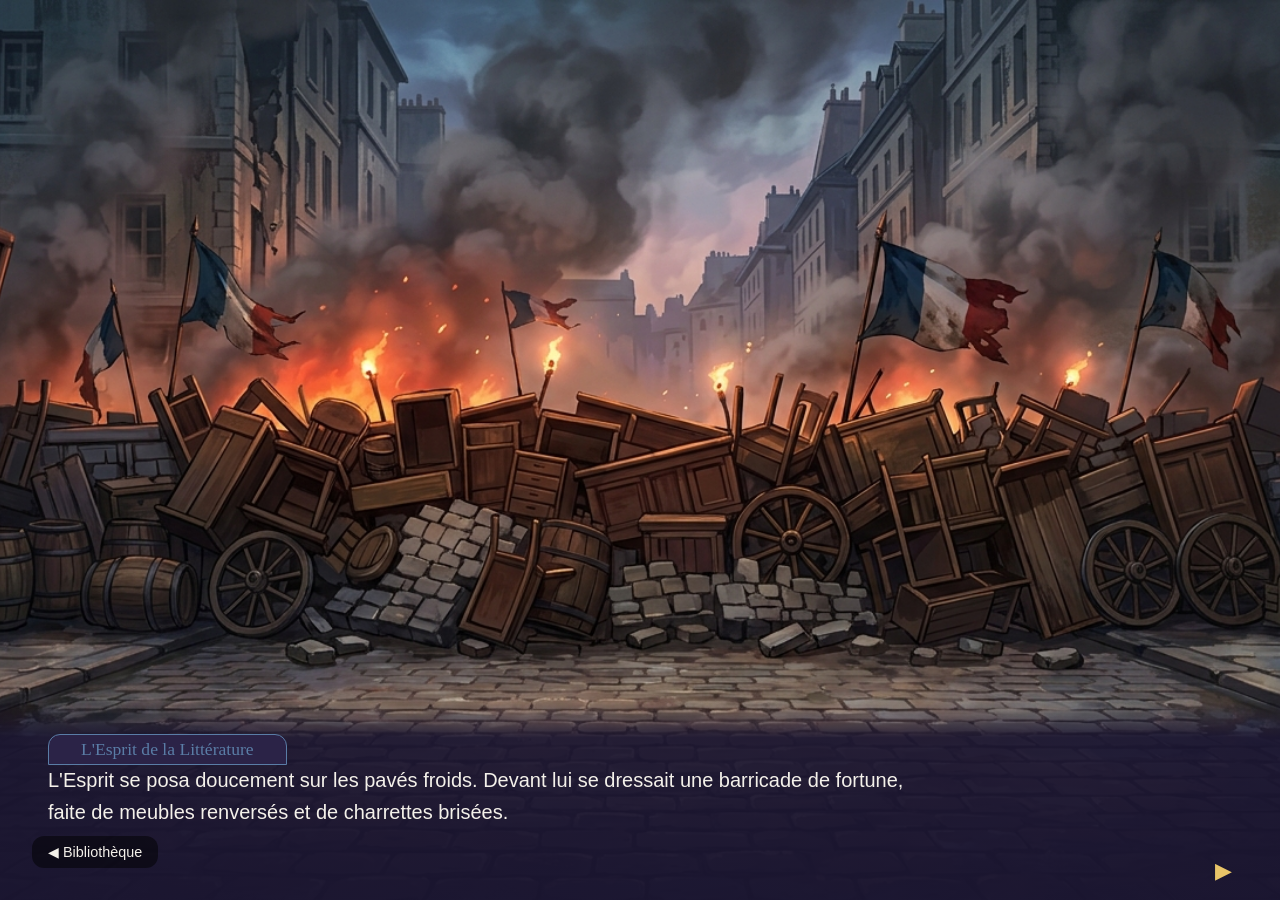
==== mondes/hugo.html @ a12f7cd7 "Add files via upload" ====
<!DOCTYPE html>
<html lang="fr">
<head>
<meta charset="UTF-8">
<meta name="viewport" content="width=device-width, initial-scale=1.0">
<title>Le Manuscrit des Mondes — Monde 1 : Victor Hugo</title>
<link rel="stylesheet" href="/css/main.css">
<link rel="stylesheet" href="/css/vn.css">
<link rel="stylesheet" href="/css/minigames.css">
</head>
<body>

  <!-- Bouton retour au hub, toujours visible -->
  <button id="btn-back-to-hub" class="btn-skip" style="left:var(--space-lg); right:auto; z-index: 50;">◀ Bibliothèque</button>

  <!-- ============ ÉCRAN : VISUAL NOVEL ============ -->
  <section id="screen-vn" class="screen active">
    <div class="vn-background">
      <img id="vn-bg-image" src="" alt="">
    </div>

    <div class="vn-portraits">
      <img id="vn-portrait-left"  class="vn-portrait portrait-left"  src="" alt="">
      <img id="vn-portrait-right" class="vn-portrait portrait-right" src="" alt="">
    </div>

    <div id="vn-dialogue-box" class="vn-dialogue-box">
      <div id="vn-speaker-name" class="vn-speaker-name"></div>
      <div id="vn-text" class="vn-text"></div>
      <button id="vn-next-btn" class="vn-next-indicator" aria-label="Continuer">▶</button>
    </div>

    <!-- Zone de choix / QCM -->
    <div id="vn-choices" class="vn-choices hidden"></div>

    <!-- Zone "texte à trous" (exercice d'évaluation formative) -->
    <div id="vn-fill-blank" class="vn-fill-blank hidden">
      <p id="vn-fill-text"></p>
      <button id="vn-fill-validate" class="btn-primary">Valider</button>
    </div>
  </section>

  <!-- ============ ÉCRAN : MINI-JEU ============ -->
  <section id="screen-minigame" class="screen">
    <div class="minigame-header">
      <span id="minigame-title"></span>
      <span id="minigame-objective"></span>
    </div>
    <canvas id="minigame-canvas"></canvas>
    <div id="minigame-ui" class="minigame-ui"></div>
  </section>

  <!-- ============ OVERLAY : TRANSITION ============ -->
  <div id="transition-overlay" class="transition-overlay"></div>

  <!-- ============ SCRIPTS ============ -->
  <!-- Cœur, commun à tous les mondes -->
  <script src="/js/core/gameState.js"></script>
  <script src="/js/vn/vnEngine.js"></script>
  <script src="/js/vn/vnParser.js"></script>
  <script src="/js/core/sceneManager.js"></script>

  <!-- Mini-jeux propres au Monde 1 (Hugo) uniquement -->
  <script src="/js/minigames/mg-ponctuation.js"></script>
  <script src="/js/minigames/mg-ordre-mots.js"></script>
  <script src="/js/minigames/mg-subordonnees.js"></script>
  <script src="/js/minigames/mg-coherence-paragraphe.js"></script>
  <script src="/js/minigames/mg-selection-info.js"></script>
  <script src="/js/minigames/mg-construction-recit.js"></script>

  <!-- Démarrage de CE monde -->
  <script>
    document.getElementById("btn-back-to-hub").addEventListener("click", () => {
      window.location.href = "/index.html";
    });

    document.addEventListener("DOMContentLoaded", () => {
      try {
        SceneManager.startWorld("hugo");
      } catch (err) {
        console.error("Erreur au démarrage du Monde 1 (Hugo) :", err);
      }
    });
  </script>
</body>
</html>
---- css/main.css ----
/* ============================================================
   LE MANUSCRIT DES MONDES — main.css
   Design tokens & structure générale
   ============================================================ */

:root {
  /* --- Palette globale (identité commune à tous les mondes) --- */
  --color-bg-deep:      #1a1530;   /* violet nuit profond, fond de la bibliothèque */
  --color-bg-panel:     #2b2347;   /* panneaux UI */
  --color-ink:          #f4f1ea;   /* texte clair */
  --color-ink-dim:      #c9c2e0;   /* texte secondaire */
  --color-accent-gold:  #e8c468;   /* or — l'Esprit, les clés */
  --color-accent-glow:  #9d8cff;   /* lueur magique */
  --color-danger:       #d9534f;
  --color-success:      #6fcf97;

  /* --- Couleur d'accent par monde (sera surchargée par classe .world-N) --- */
  --world-accent: var(--color-accent-glow);

  /* --- Typographie --- */
  --font-display: 'Cinzel', 'Georgia', serif;       /* titres, noms d'auteurs, ambiance "manuscrit" */
  --font-body:    'Nunito', 'Segoe UI', sans-serif;  /* dialogues, lisible pour enfants */
  --font-ui:      'Nunito', sans-serif;

  /* --- Échelle d'espacement --- */
  --space-xs: 4px;
  --space-sm: 8px;
  --space-md: 16px;
  --space-lg: 32px;
  --space-xl: 48px;

  /* --- Rayons / ombres --- */
  --radius-md: 12px;
  --radius-lg: 20px;
  --shadow-panel: 0 8px 32px rgba(0,0,0,0.45);

  /* --- Vitesse des transitions --- */
  --transition-fast: 0.2s;
  --transition-medium: 0.5s;
}

/* ============================================================
   RESET & BASE
   ============================================================ */

* {
  margin: 0;
  padding: 0;
  box-sizing: border-box;
}

html, body {
  width: 100%;
  height: 100%;
  overflow: hidden;
  font-family: var(--font-body);
  background: var(--color-bg-deep);
  color: var(--color-ink);
}

img {
  max-width: 100%;
  display: block;
}

button {
  font-family: var(--font-ui);
  cursor: pointer;
  border: none;
}

button:focus-visible,
[tabindex]:focus-visible {
  outline: 3px solid var(--color-accent-gold);
  outline-offset: 2px;
}

/* ============================================================
   GESTION DES ÉCRANS (un seul visible à la fois)
   ============================================================ */

.screen {
  position: absolute;
  top: 0; left: 0;
  width: 100%; height: 100%;
  display: none;
  flex-direction: column;
  align-items: center;
  justify-content: center;
}

.screen.active {
  display: flex;
}

/* ============================================================
   BOUTONS COMMUNS
   ============================================================ */

.btn-primary,
.btn-secondary {
  font-family: var(--font-display);
  font-size: 1.1rem;
  letter-spacing: 0.05em;
  padding: var(--space-md) var(--space-xl);
  border-radius: var(--radius-lg);
  margin: var(--space-sm);
  transition: transform var(--transition-fast), box-shadow var(--transition-fast);
}

.btn-primary {
  background: linear-gradient(135deg, var(--color-accent-gold), #b9893a);
  color: #2b1f0a;
  box-shadow: 0 4px 16px rgba(232, 196, 104, 0.4);
}

.btn-secondary {
  background: rgba(255,255,255,0.08);
  color: var(--color-ink);
  border: 1px solid rgba(255,255,255,0.2);
}

.btn-primary:hover,
.btn-secondary:hover {
  transform: translateY(-2px);
}

.btn-skip {
  position: absolute;
  bottom: var(--space-lg);
  right: var(--space-lg);
  background: rgba(0,0,0,0.5);
  color: var(--color-ink);
  padding: var(--space-sm) var(--space-md);
  border-radius: var(--radius-md);
  font-size: 0.9rem;
}

/* ============================================================
   ÉCRAN MENU
   ============================================================ */

#screen-menu {
  background: radial-gradient(circle at center, #2b2347 0%, var(--color-bg-deep) 80%);
}

.menu-content {
  text-align: center;
}

.title-game {
  font-family: var(--font-display);
  font-size: 3rem;
  line-height: 1.2;
  margin-bottom: var(--space-xl);
  color: var(--color-ink);
  text-shadow: 0 0 24px var(--color-accent-glow);
}

.title-game span {
  color: var(--color-accent-gold);
}

/* ============================================================
   ÉCRAN INTRO (cinématique vidéo)
   ============================================================ */

#screen-intro {
  background: #000;
  position: relative;
}

#intro-video {
  width: 100%;
  height: 100%;
  object-fit: contain;
}

/* Style des sous-titres natifs : on les rapproche du style du jeu */
#intro-video::cue {
  font-family: var(--font-body);
  font-size: 1.3rem;
  background: rgba(0,0,0,0.6);
  color: var(--color-ink);
}

/* ============================================================
   ÉCRAN CARTE DES MONDES
   ============================================================ */

#screen-map {
  background: linear-gradient(180deg, var(--color-bg-deep) 0%, #100c20 100%);
  padding: var(--space-xl);
}

.map-container {
  width: 100%;
  max-width: 1000px;
  text-align: center;
}

.map-title {
  font-family: var(--font-display);
  font-size: 1.8rem;
  color: var(--color-accent-gold);
  margin-bottom: var(--space-lg);
}

.map-worlds {
  display: grid;
  grid-template-columns: repeat(4, 1fr);
  gap: var(--space-lg);
  margin-bottom: var(--space-lg);
}

.world-portal {
  aspect-ratio: 3/4;
  border-radius: var(--radius-lg);
  background: var(--color-bg-panel);
  border: 2px solid var(--world-accent);
  display: flex;
  flex-direction: column;
  align-items: center;
  justify-content: center;
  font-family: var(--font-display);
  color: var(--color-ink);
  transition: transform var(--transition-fast);
  position: relative;
  overflow: hidden;
}

.world-portal:hover {
  transform: scale(1.04);
  box-shadow: 0 0 24px var(--world-accent);
}

.world-portal.locked {
  opacity: 0.4;
  filter: grayscale(0.8);
  pointer-events: none;
}

.world-portal small {
  font-family: var(--font-ui);
  font-size: 0.75rem;
  color: var(--color-ink-dim);
  margin-top: var(--space-xs);
}

.map-keys {
  display: flex;
  justify-content: center;
  gap: var(--space-sm);
}

.key-icon {
  width: 32px;
  height: 32px;
  border-radius: 50%;
  border: 2px solid var(--color-accent-gold);
  opacity: 0.25;
}

.key-icon.obtained {
  opacity: 1;
  background: var(--color-accent-gold);
  box-shadow: 0 0 12px var(--color-accent-gold);
}

/* ============================================================
   TRANSITION GLOBALE ENTRE ÉCRANS
   ============================================================ */

.transition-overlay {
  position: fixed;
  top: 0; left: 0;
  width: 100%; height: 100%;
  background: var(--color-bg-deep);
  opacity: 0;
  pointer-events: none;
  z-index: 1000;
  transition: opacity var(--transition-medium);
}

.transition-overlay.active {
  opacity: 1;
  pointer-events: all;
}

/* ============================================================
   THÈMES PAR MONDE
   À appliquer en ajoutant la classe "world-1" etc. sur <body>
   ============================================================ */

body.world-1 { --world-accent: #5a7da6; } /* Hugo — bleu nuit / pierre */
body.world-2 { --world-accent: #b08968; } /* Dumas — à ajuster */
body.world-3 { --world-accent: #4d8c8c; } /* Verne — vert/cuivre */
body.world-4 { --world-accent: #8c6db8; } /* Shakespeare */
body.world-5 { --world-accent: #b85c5c; } /* Christie */
body.world-6 { --world-accent: #6b8c5a; } /* Shelley */
body.world-7 { --world-accent: #d4af6a; } /* Carroll */
body.world-8 { --world-accent: #c9986a; } /* Galland */

/* ============================================================
   ACCESSIBILITÉ — réduction des animations
   ============================================================ */

@media (prefers-reduced-motion: reduce) {
  * {
    transition: none !important;
    animation: none !important;
  }
}

/* ============================================================
   RESPONSIVE
   ============================================================ */

@media (max-width: 768px) {
  .title-game { font-size: 2rem; }
  .map-worlds { grid-template-columns: repeat(2, 1fr); }
}
---- css/vn.css ----
/* ============================================================
   LE MANUSCRIT DES MONDES — vn.css
   Visual Novel : fond, portraits, boîte de dialogue, choix
   ============================================================ */

#screen-vn {
  position: relative;
  overflow: hidden;
}

/* --- Fond de scène --- */

.vn-background {
  position: absolute;
  top: 0; left: 0;
  width: 100%; height: 100%;
  z-index: 0;
}

#vn-bg-image {
  width: 100%;
  height: 100%;
  object-fit: cover;
  transition: opacity var(--transition-medium);
}

/* --- Portraits des personnages --- */

.vn-portraits {
  position: absolute;
  bottom: 0; left: 0;
  width: 100%; height: 100%;
  z-index: 1;
  pointer-events: none;
}

.vn-portrait {
  position: absolute;
  bottom: 18%;
  height: 75%;
  width: auto;
  object-fit: contain;
  opacity: 0;
  transform: translateY(20px);
  transition: opacity var(--transition-medium), transform var(--transition-medium);
}

.vn-portrait.visible {
  opacity: 1;
  transform: translateY(0);
}

.vn-portrait.speaking {
  filter: drop-shadow(0 0 18px var(--world-accent));
}

.vn-portrait.dimmed {
  opacity: 0.45;
  filter: grayscale(0.5);
}

.portrait-left  { left: 4%; }
.portrait-right { right: 4%; }

/* ============================================================
   BOÎTE DE DIALOGUE
   ============================================================ */

.vn-dialogue-box {
  position: absolute;
  bottom: 0;
  left: 0;
  width: 100%;
  min-height: 22%;
  z-index: 2;
  background: linear-gradient(180deg, rgba(26,21,48,0.0) 0%, rgba(26,21,48,0.92) 18%, rgba(26,21,48,0.96) 100%);
  padding: var(--space-lg) var(--space-xl) var(--space-xl);
  cursor: pointer;
}

.vn-speaker-name {
  display: inline-block;
  font-family: var(--font-display);
  font-size: 1.1rem;
  color: var(--world-accent);
  background: var(--color-bg-panel);
  padding: var(--space-xs) var(--space-lg);
  border-radius: var(--radius-md) var(--radius-md) 0 0;
  border: 1px solid var(--world-accent);
  margin-bottom: -1px;
}

.vn-text {
  font-size: 1.25rem;
  line-height: 1.6;
  color: var(--color-ink);
  min-height: 3.2em;
  max-width: 80ch;
}

/* Curseur clignotant en fin de texte = invite à continuer */
.vn-next-indicator {
  position: absolute;
  bottom: var(--space-md);
  right: var(--space-xl);
  background: none;
  color: var(--color-accent-gold);
  font-size: 1.4rem;
  animation: vn-bounce 1.2s infinite;
}

@keyframes vn-bounce {
  0%, 100% { transform: translateY(0); opacity: 0.6; }
  50%      { transform: translateY(6px); opacity: 1; }
}

/* ============================================================
   CHOIX / QCM (utilisés notamment par les "méchants" pour
   les QCM de pré-évaluation, et par les choix narratifs)
   ============================================================ */

.vn-choices {
  position: absolute;
  bottom: 24%;
  left: 50%;
  transform: translateX(-50%);
  z-index: 3;
  display: flex;
  flex-direction: column;
  gap: var(--space-sm);
  width: min(600px, 90%);
}

.vn-choices.hidden { display: none; }

.vn-choice-btn {
  background: var(--color-bg-panel);
  border: 2px solid var(--world-accent);
  color: var(--color-ink);
  padding: var(--space-md) var(--space-lg);
  border-radius: var(--radius-md);
  font-size: 1.05rem;
  text-align: left;
  transition: background var(--transition-fast), transform var(--transition-fast);
}

.vn-choice-btn:hover {
  background: var(--world-accent);
  color: var(--color-bg-deep);
  transform: translateX(4px);
}

.vn-choice-btn.correct {
  border-color: var(--color-success);
  background: var(--color-success);
  color: #1a3322;
}

.vn-choice-btn.incorrect {
  border-color: var(--color-danger);
  background: var(--color-danger);
  color: #fff;
}

/* ============================================================
   TEXTE À TROUS (évaluation formative en contexte narratif)
   ============================================================ */

.vn-fill-blank {
  position: absolute;
  bottom: 20%;
  left: 50%;
  transform: translateX(-50%);
  z-index: 3;
  width: min(800px, 92%);
  background: var(--color-bg-panel);
  border: 2px solid var(--color-accent-gold);
  border-radius: var(--radius-lg);
  padding: var(--space-lg);
  box-shadow: var(--shadow-panel);
}

.vn-fill-blank.hidden { display: none; }

#vn-fill-text {
  font-size: 1.2rem;
  line-height: 1.8;
  margin-bottom: var(--space-md);
}

/* Les "trous" cliquables / champs de saisie injectés par vnEngine.js */
.fill-slot {
  display: inline-block;
  min-width: 2.5em;
  padding: 0 var(--space-xs);
  border-bottom: 2px dashed var(--color-accent-gold);
  text-align: center;
  font-weight: bold;
  color: var(--color-accent-gold);
  background: rgba(232,196,104,0.08);
  border-radius: 4px;
  cursor: pointer;
}

.fill-slot.filled {
  border-bottom-style: solid;
  color: var(--color-ink);
  background: rgba(157,140,255,0.15);
}

.fill-slot.correct  { border-color: var(--color-success); color: var(--color-success); }
.fill-slot.incorrect { border-color: var(--color-danger); color: var(--color-danger); }

/* ============================================================
   EXERCICES — éléments communs
   ============================================================ */

.exercise-instructions {
  font-size: 1rem;
  color: var(--color-ink-dim);
  margin-bottom: var(--space-md);
}

.vn-choice-btn.selected {
  border-color: var(--color-accent-gold);
  box-shadow: 0 0 12px var(--color-accent-gold);
}

/* ------------------------------------------------------------
   "reorder" — groupes de mots
   ------------------------------------------------------------ */

.reorder-sequence {
  display: flex;
  flex-wrap: wrap;
  gap: var(--space-sm);
  margin-bottom: var(--space-md);
  min-height: 2.5em;
}

.reorder-slot {
  padding: var(--space-xs) var(--space-md);
  border: 2px dashed var(--color-accent-gold);
  border-radius: var(--radius-md);
  color: var(--color-ink-dim);
  min-width: 3em;
  text-align: center;
}

.reorder-slot.filled {
  border-style: solid;
  color: var(--color-ink);
  background: rgba(157,140,255,0.15);
}

.reorder-slot.correct  { border-color: var(--color-success); color: var(--color-success); }
.reorder-slot.incorrect { border-color: var(--color-danger); color: var(--color-danger); }

.reorder-pool {
  display: flex;
  flex-wrap: wrap;
  gap: var(--space-sm);
}

.reorder-chip {
  background: var(--color-bg-deep);
  border: 1px solid var(--world-accent);
  color: var(--color-ink);
  padding: var(--space-xs) var(--space-md);
  border-radius: var(--radius-md);
  font-size: 1rem;
}

.reorder-chip:hover { background: var(--world-accent); }

/* ------------------------------------------------------------
   "match" — associations principale/subordonnée
   ------------------------------------------------------------ */

.match-area {
  display: flex;
  gap: var(--space-lg);
  justify-content: space-between;
}

.match-column {
  flex: 1;
  display: flex;
  flex-direction: column;
  gap: var(--space-sm);
}

.match-item {
  background: var(--color-bg-deep);
  border: 2px solid var(--world-accent);
  color: var(--color-ink);
  padding: var(--space-sm) var(--space-md);
  border-radius: var(--radius-md);
  text-align: left;
  font-size: 0.95rem;
}

.match-item.selected {
  border-color: var(--color-accent-gold);
  box-shadow: 0 0 12px var(--color-accent-gold);
}

.match-item.matched {
  opacity: 0.7;
}

.match-item.correct  { border-color: var(--color-success); }
.match-item.incorrect { border-color: var(--color-danger); }

/* ------------------------------------------------------------
   "reorder_blocks" — paragraphes à remettre en ordre
   ------------------------------------------------------------ */

.reorder-blocks-sequence {
  display: flex;
  flex-direction: column;
  gap: var(--space-sm);
  margin-bottom: var(--space-md);
}

.reorder-block-slot {
  padding: var(--space-sm) var(--space-md);
  border: 2px dashed var(--color-accent-gold);
  border-radius: var(--radius-md);
  color: var(--color-ink-dim);
  font-size: 0.95rem;
}

.reorder-block-slot.filled {
  border-style: solid;
  color: var(--color-ink);
  background: rgba(157,140,255,0.15);
}

.reorder-block-slot.correct  { border-color: var(--color-success); color: var(--color-success); }
.reorder-block-slot.incorrect { border-color: var(--color-danger); color: var(--color-danger); }

.reorder-blocks-pool {
  display: flex;
  flex-direction: column;
  gap: var(--space-sm);
}

.reorder-block-chip {
  background: var(--color-bg-deep);
  border: 1px solid var(--world-accent);
  color: var(--color-ink);
  padding: var(--space-sm) var(--space-md);
  border-radius: var(--radius-md);
  text-align: left;
  font-size: 0.95rem;
}

.reorder-block-chip:hover { background: var(--world-accent); }

/* ------------------------------------------------------------
   "select_relevant" — choix de l'information pertinente
   ------------------------------------------------------------ */

.select-relevant-context {
  font-style: italic;
  color: var(--color-ink-dim);
  margin-bottom: var(--space-md);
  line-height: 1.5;
}

.select-relevant-options {
  display: flex;
  flex-direction: column;
  gap: var(--space-sm);
}

/* ------------------------------------------------------------
   "narrative_order" — schéma narratif en 5 étapes
   ------------------------------------------------------------ */

.narrative-sequence {
  display: flex;
  flex-direction: column;
  gap: var(--space-xs);
  margin-bottom: var(--space-md);
}

.narrative-slot {
  display: flex;
  align-items: center;
  gap: var(--space-md);
  padding: var(--space-xs) var(--space-md);
  border: 2px dashed var(--color-accent-gold);
  border-radius: var(--radius-md);
}

.narrative-slot.filled { border-style: solid; }
.narrative-slot.correct  { border-color: var(--color-success); }
.narrative-slot.incorrect { border-color: var(--color-danger); }

.narrative-slot-label {
  font-family: var(--font-display);
  font-size: 0.8rem;
  color: var(--world-accent);
  min-width: 11em;
  flex-shrink: 0;
}

.narrative-slot-content {
  color: var(--color-ink);
  font-size: 0.9rem;
}

.narrative-slot.empty .narrative-slot-content {
  color: var(--color-ink-dim);
}

.narrative-pool {
  display: flex;
  flex-direction: column;
  gap: var(--space-sm);
}

.narrative-chip {
  background: var(--color-bg-deep);
  border: 1px solid var(--world-accent);
  color: var(--color-ink);
  padding: var(--space-sm) var(--space-md);
  border-radius: var(--radius-md);
  text-align: left;
  font-size: 0.9rem;
}

.narrative-chip:hover { background: var(--world-accent); }

@media (max-width: 768px) {
  .vn-text { font-size: 1.05rem; }
  .vn-dialogue-box { padding: var(--space-md); }
  .vn-portrait { height: 60%; }
}
---- css/minigames.css ----
/* ============================================================
   LE MANUSCRIT DES MONDES — minigames.css
   Conteneur commun à tous les mini-jeux (canvas + HUD)
   ============================================================ */

#screen-minigame {
  position: relative;
  background: var(--color-bg-deep);
}

.minigame-header {
  position: absolute;
  top: 0; left: 0;
  width: 100%;
  display: flex;
  justify-content: space-between;
  align-items: center;
  padding: var(--space-md) var(--space-lg);
  background: linear-gradient(180deg, rgba(0,0,0,0.6), transparent);
  z-index: 2;
  font-family: var(--font-display);
  color: var(--color-ink);
}

#minigame-title {
  font-size: 1.2rem;
  color: var(--world-accent);
}

#minigame-objective {
  font-size: 0.95rem;
  color: var(--color-ink-dim);
}

#minigame-canvas {
  display: block;
  width: 100%;
  height: 100%;
  /* Le rendu interne du canvas est géré en JS avec une résolution fixe
     (ex. 800x450) et mis à l'échelle via CSS pour garder la cohérence
     pixel-art entre tous les mini-jeux. */
  image-rendering: pixelated;
  background: #000;
}

/* ============================================================
   HUD / Contrôles superposés (score, vies, jauge de notion...)
   ============================================================ */

.minigame-ui {
  position: absolute;
  bottom: var(--space-lg);
  left: 50%;
  transform: translateX(-50%);
  z-index: 2;
  display: flex;
  gap: var(--space-md);
  pointer-events: none; /* les contrôles tactiles individuels réactivent pointer-events */
}

.minigame-ui .hud-item {
  background: rgba(0,0,0,0.5);
  border: 1px solid var(--world-accent);
  border-radius: var(--radius-md);
  padding: var(--space-xs) var(--space-md);
  font-family: var(--font-ui);
  color: var(--color-ink);
}

/* --- Écran de résultat (succès / échec) affiché en overlay --- */

.minigame-result {
  position: absolute;
  top: 0; left: 0;
  width: 100%; height: 100%;
  display: flex;
  flex-direction: column;
  align-items: center;
  justify-content: center;
  gap: var(--space-md);
  background: rgba(26,21,48,0.92);
  z-index: 5;
  text-align: center;
}

.minigame-result.hidden { display: none; }

.minigame-result h2 {
  font-family: var(--font-display);
  font-size: 2rem;
}

.minigame-result.success h2 { color: var(--color-success); }
.minigame-result.failure h2 { color: var(--color-danger); }

/* ============================================================
   Contrôles tactiles génériques (mobile) — optionnels,
   chaque mini-jeu peut les peupler via #minigame-ui
   ============================================================ */

.touch-controls {
  display: flex;
  gap: var(--space-md);
  pointer-events: all;
}

.touch-btn {
  width: 56px;
  height: 56px;
  border-radius: 50%;
  background: rgba(255,255,255,0.12);
  border: 2px solid var(--world-accent);
  color: var(--color-ink);
  font-size: 1.4rem;
  display: flex;
  align-items: center;
  justify-content: center;
}

.touch-btn:active {
  background: var(--world-accent);
}

@media (max-width: 768px) {
  #minigame-title { font-size: 1rem; }
  #minigame-objective { display: none; }
}
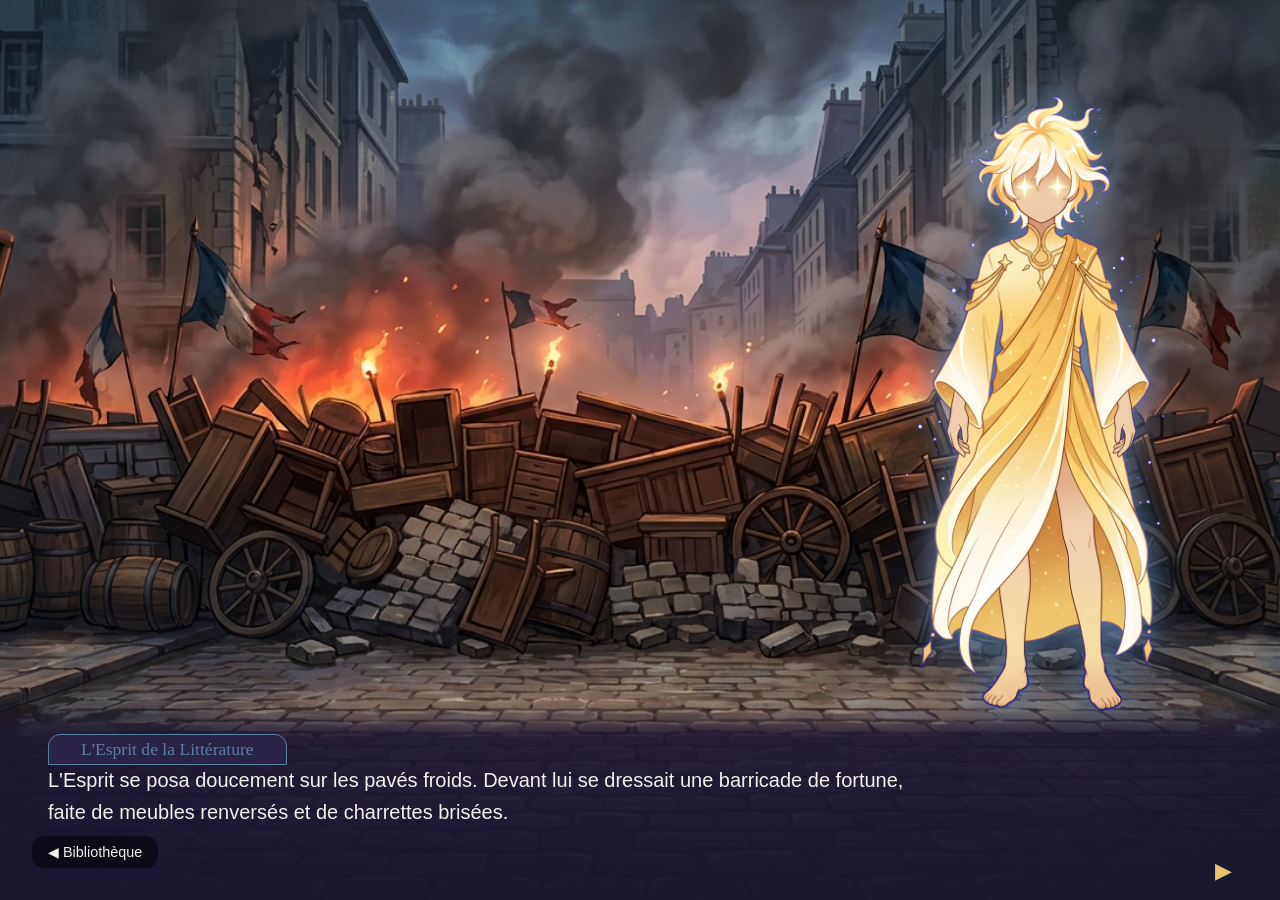
==== commit cd2c0828: "Update hugo.html" ====
--- a/mondes/hugo.html
+++ b/mondes/hugo.html
@@ -56,11 +56,13 @@
   <!-- ============ SCRIPTS ============ -->
   <!-- Cœur, commun à tous les mondes -->
   <script src="/js/core/gameState.js"></script>
+  <script src="/js/vn/chromaKeyFilter.js"></script>
   <script src="/js/vn/vnEngine.js"></script>
   <script src="/js/vn/vnParser.js"></script>
   <script src="/js/core/sceneManager.js"></script>
 
   <!-- Mini-jeux propres au Monde 1 (Hugo) uniquement -->
+  <script src="/js/minigames/mg-shared.js"></script>
   <script src="/js/minigames/mg-ponctuation.js"></script>
   <script src="/js/minigames/mg-ordre-mots.js"></script>
   <script src="/js/minigames/mg-subordonnees.js"></script>
@@ -71,7 +73,7 @@
   <!-- Démarrage de CE monde -->
   <script>
     document.getElementById("btn-back-to-hub").addEventListener("click", () => {
-      window.location.href = "/index.html";
+      SceneManager.goToHub();
     });
 
     document.addEventListener("DOMContentLoaded", () => {
